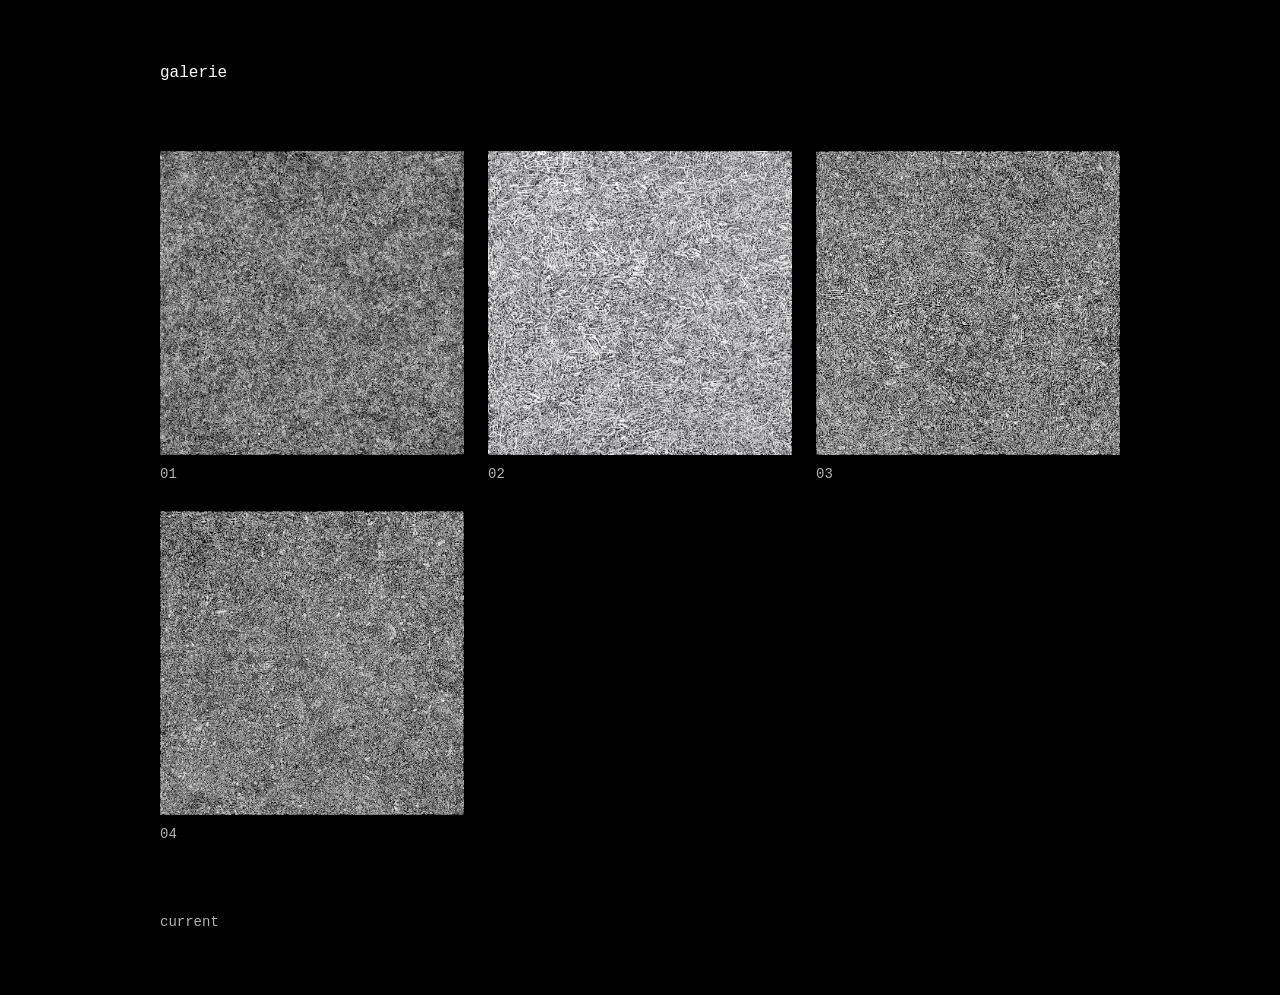
==== galerie/index.html @ 527bbc3a "Galerie: erste vier visuelle Arbeiten Co-Authored-By: Claude Haiku 5.5 <noreply@anthropic.com> Claud" ====
<!DOCTYPE html>
<html lang="de">

<head>

<meta charset="UTF-8">
<meta name="viewport" content="width=device-width, initial-scale=1">

<title>galerie · 2114112</title>

<style>

body{
background:black;
color:white;
font-family:"Courier New", Courier, monospace;
margin:40px auto;
max-width:960px;
padding:20px;
line-height:1.7;
font-size:16px;
}

header{
margin-bottom:64px;
}

a{
color:white;
text-decoration:none;
}

a:hover{
opacity:0.6;
}

a:focus-visible{outline:1px dotted white;outline-offset:4px;}

.raster{
display:grid;
grid-template-columns:repeat(auto-fill,minmax(260px,1fr));
gap:24px;
}

.raster a{
display:block;
}

.raster img{
width:100%;
height:auto;
display:block;
}

.raster span{
display:block;
font-size:14px;
opacity:0.7;
margin-top:8px;
}

footer{
margin-top:64px;
font-size:14px;
opacity:0.7;
}

@media (max-width:600px){

body{
margin:18px;
padding:6px;
font-size:18px;
}

}

</style>

</head>

<body>

<header>
galerie
</header>

<main class="raster">
<a href="bilder/01.jpg"><img src="bilder/01.jpg" alt="visuelle arbeit 01" loading="lazy"><span>01</span></a>
<a href="bilder/02.jpg"><img src="bilder/02.jpg" alt="visuelle arbeit 02" loading="lazy"><span>02</span></a>
<a href="bilder/03.jpg"><img src="bilder/03.jpg" alt="visuelle arbeit 03" loading="lazy"><span>03</span></a>
<a href="bilder/04.jpg"><img src="bilder/04.jpg" alt="visuelle arbeit 04" loading="lazy"><span>04</span></a>
</main>

<footer>
<a href="/">current</a>
</footer>

</body>
</html>
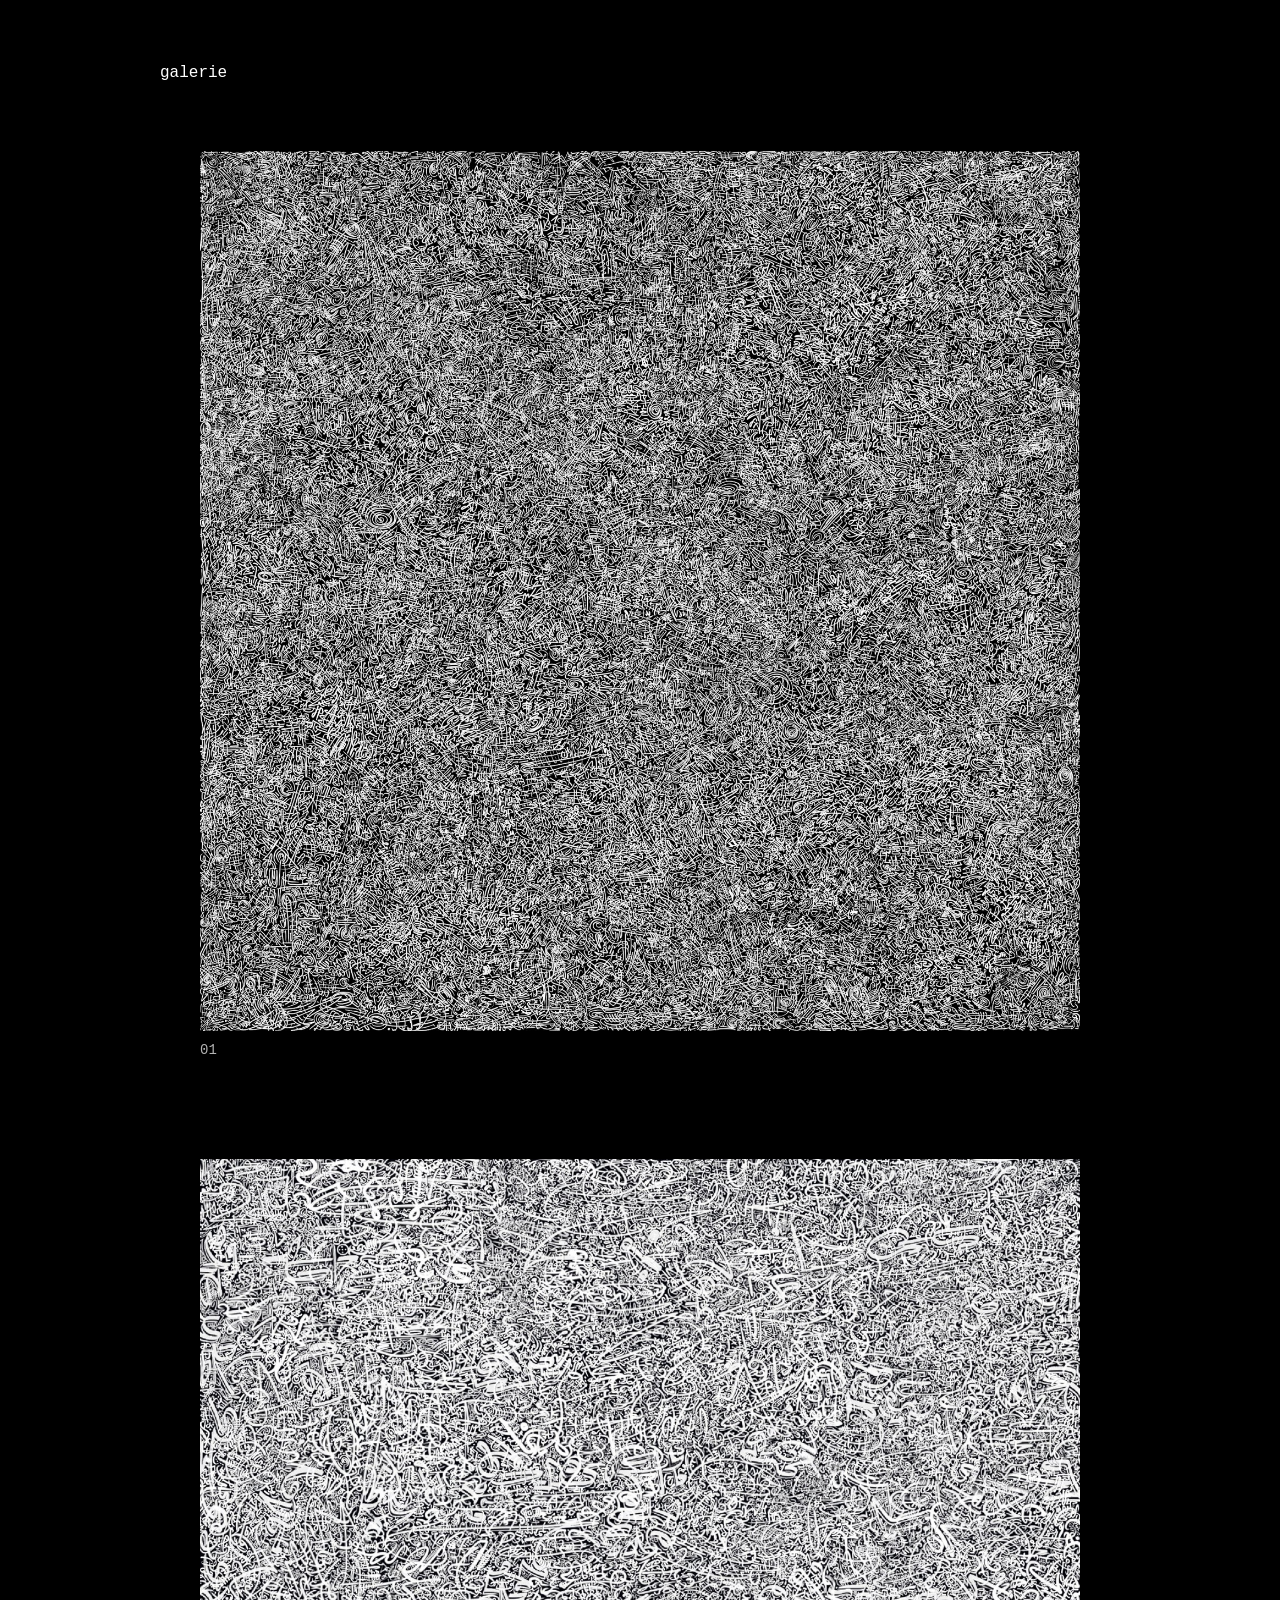
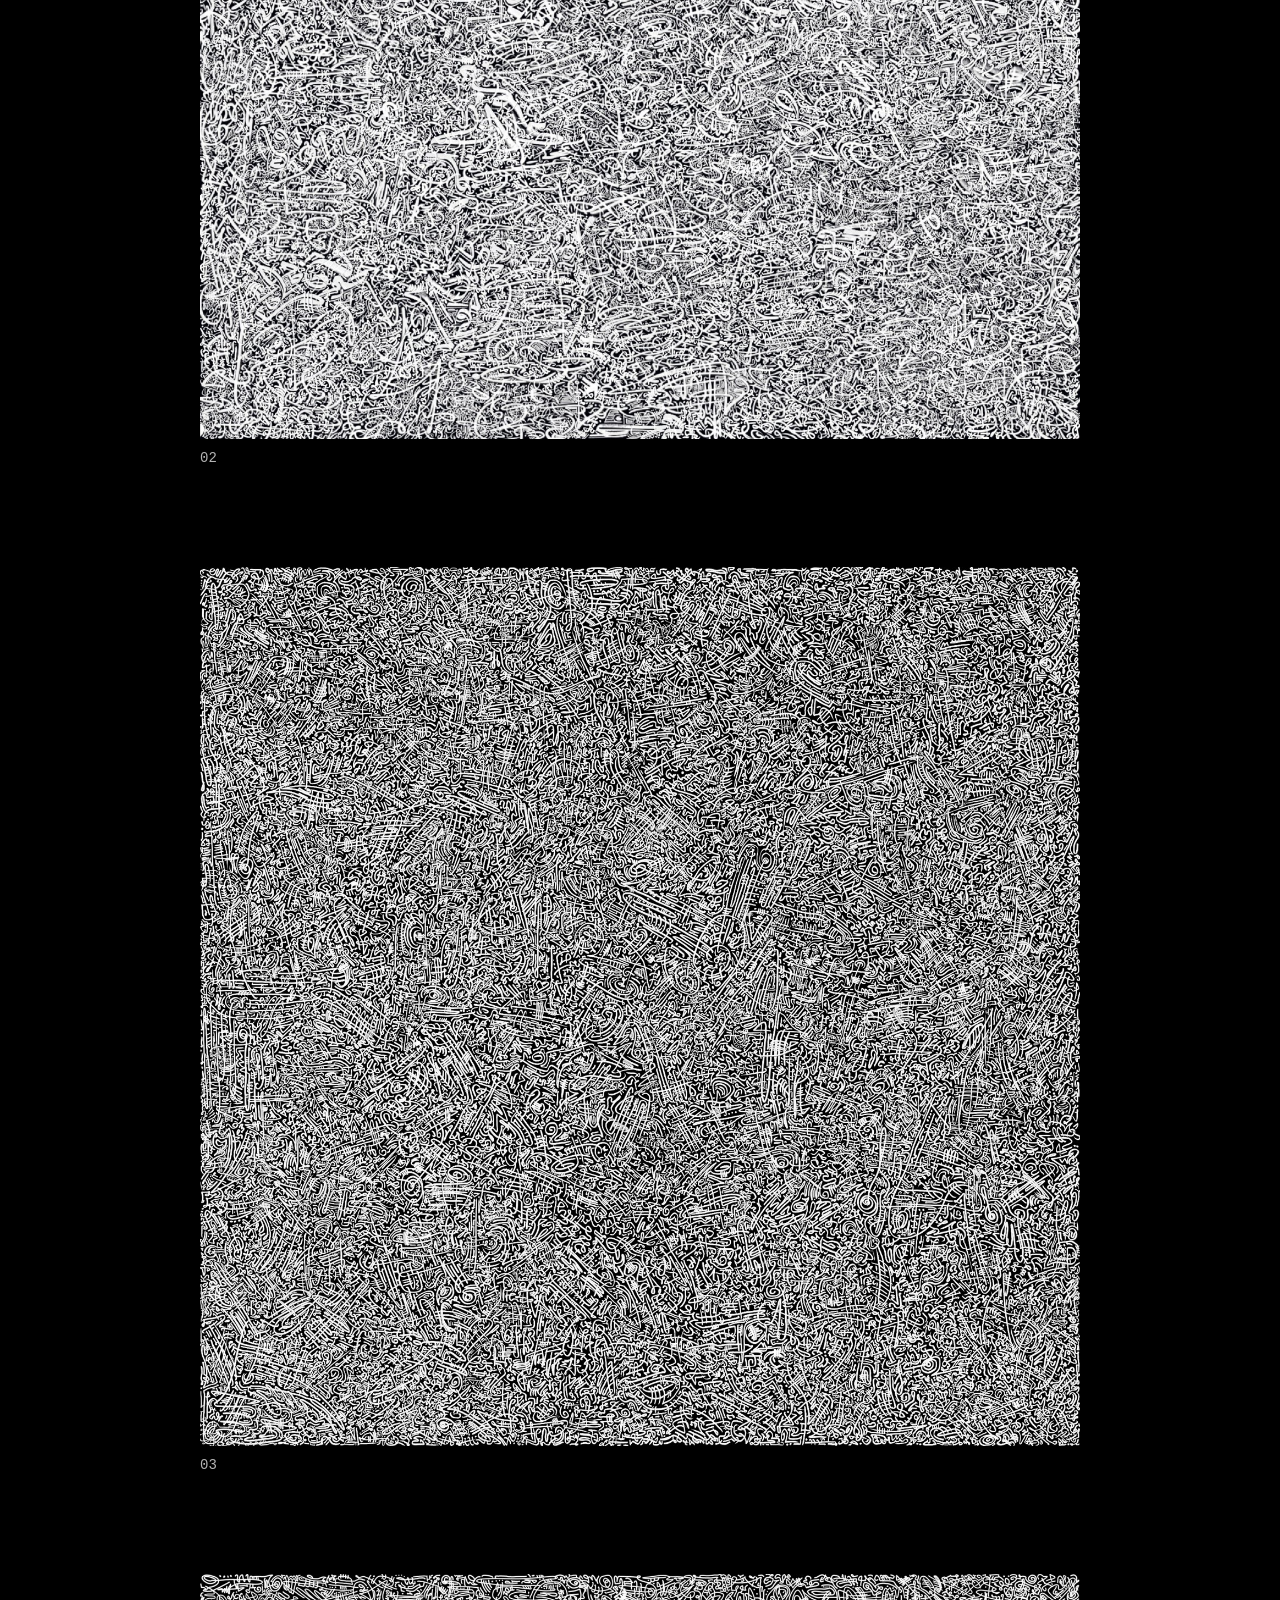
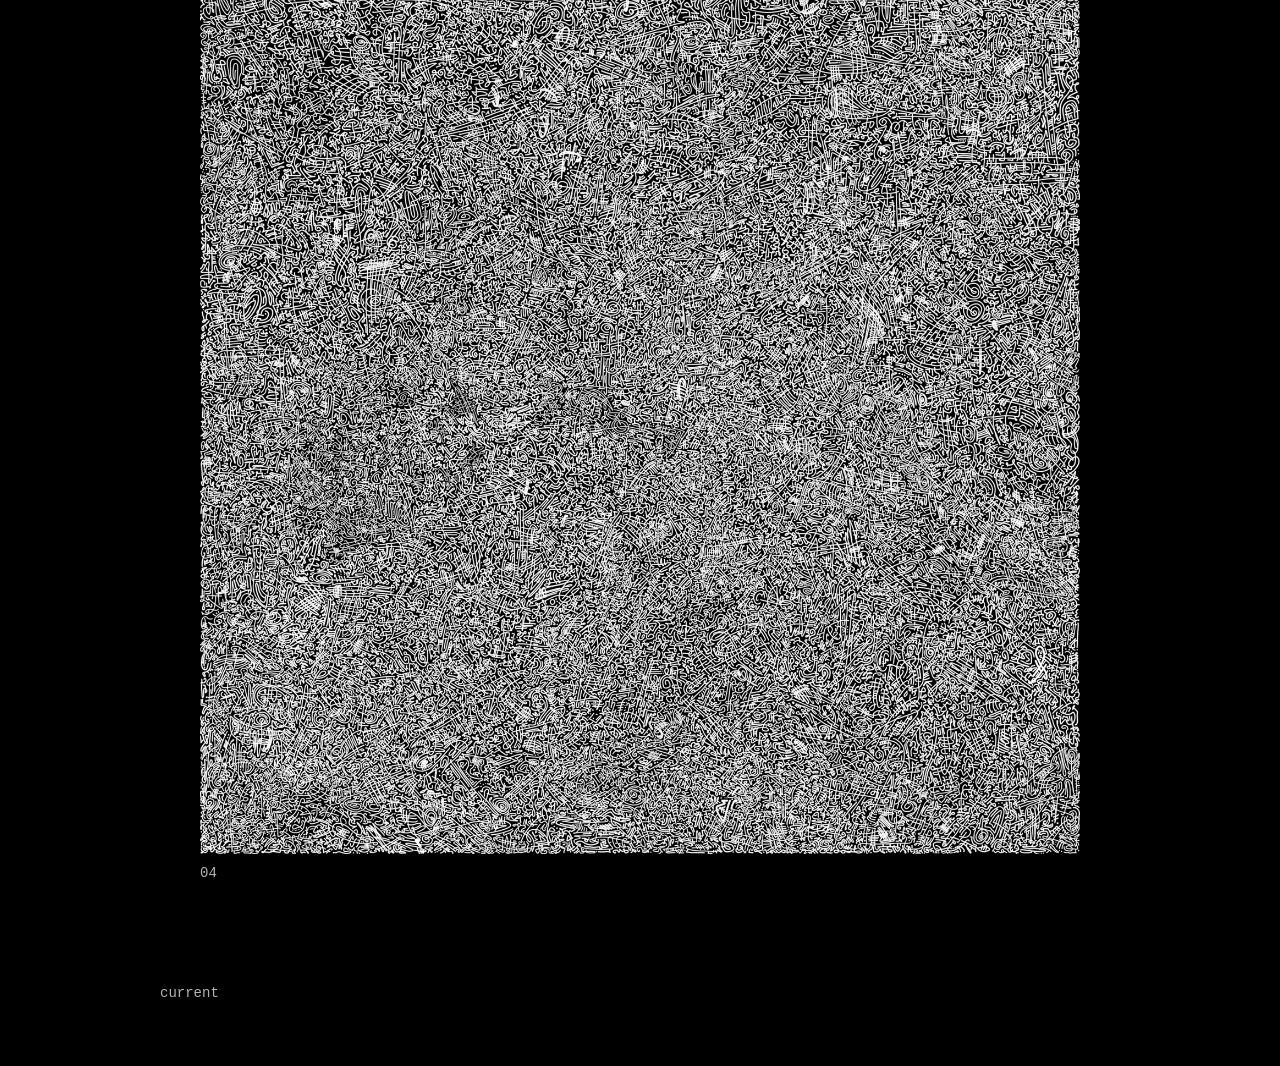
==== commit 1650656a: "Galerie: Lupe zum Erkunden der Linien Co-Authored-By: Claude Opus 5.5 <noreply@anthropic.com> Claude" ====
--- a/galerie/index.html
+++ b/galerie/index.html
@@ -36,27 +36,37 @@
 
 a:focus-visible{outline:1px dotted white;outline-offset:4px;}
 
-.raster{
-display:grid;
-grid-template-columns:repeat(auto-fill,minmax(260px,1fr));
-gap:24px;
+.werk{
+position:relative;
+margin-bottom:96px;
+cursor:none;
+touch-action:pan-y;
 }
 
-.raster a{
-display:block;
-}
-
-.raster img{
+.werk img{
 width:100%;
 height:auto;
 display:block;
 }
 
-.raster span{
+.werk span{
 display:block;
 font-size:14px;
 opacity:0.7;
 margin-top:8px;
+}
+
+.lupe{
+position:absolute;
+width:240px;
+height:240px;
+border-radius:50%;
+border:1px solid white;
+pointer-events:none;
+background-repeat:no-repeat;
+background-color:black;
+transform:translate(-50%,-50%);
+display:none;
 }
 
 footer{
@@ -73,6 +83,11 @@
 font-size:18px;
 }
 
+.lupe{
+width:160px;
+height:160px;
+}
+
 }
 
 </style>
@@ -85,16 +100,65 @@
 galerie
 </header>
 
-<main class="raster">
-<a href="bilder/01.jpg"><img src="bilder/01.jpg" alt="visuelle arbeit 01" loading="lazy"><span>01</span></a>
-<a href="bilder/02.jpg"><img src="bilder/02.jpg" alt="visuelle arbeit 02" loading="lazy"><span>02</span></a>
-<a href="bilder/03.jpg"><img src="bilder/03.jpg" alt="visuelle arbeit 03" loading="lazy"><span>03</span></a>
-<a href="bilder/04.jpg"><img src="bilder/04.jpg" alt="visuelle arbeit 04" loading="lazy"><span>04</span></a>
+<main>
+<figure class="werk"><img src="bilder/01.jpg" alt="visuelle arbeit 01"><span>01</span></figure>
+<figure class="werk"><img src="bilder/02.jpg" alt="visuelle arbeit 02" loading="lazy"><span>02</span></figure>
+<figure class="werk"><img src="bilder/03.jpg" alt="visuelle arbeit 03" loading="lazy"><span>03</span></figure>
+<figure class="werk"><img src="bilder/04.jpg" alt="visuelle arbeit 04" loading="lazy"><span>04</span></figure>
 </main>
 
 <footer>
 <a href="/">current</a>
 </footer>
 
+<script>
+(function () {
+  var ZOOM = 3;
+
+  document.querySelectorAll(".werk").forEach(function (werk) {
+    var img = werk.querySelector("img");
+    var lupe = document.createElement("div");
+    lupe.className = "lupe";
+    werk.appendChild(lupe);
+
+    function zeige(clientX, clientY) {
+      var r = img.getBoundingClientRect();
+      var x = clientX - r.left;
+      var y = clientY - r.top;
+      if (x < 0 || y < 0 || x > r.width || y > r.height) {
+        lupe.style.display = "none";
+        return;
+      }
+      var w = lupe.offsetWidth || 240;
+      lupe.style.display = "block";
+      lupe.style.left = x + "px";
+      lupe.style.top = y + "px";
+      lupe.style.backgroundImage = "url('" + img.currentSrc + "')";
+      lupe.style.backgroundSize = (r.width * ZOOM) + "px " + (r.height * ZOOM) + "px";
+      lupe.style.backgroundPosition =
+        (w / 2 - x * ZOOM) + "px " + (w / 2 - y * ZOOM) + "px";
+    }
+
+    werk.addEventListener("mousemove", function (e) { zeige(e.clientX, e.clientY); });
+    werk.addEventListener("mouseleave", function () { lupe.style.display = "none"; });
+
+    // touch: lange gedrückt halten, dann mit dem finger fahren
+    var halten = null, aktiv = false;
+    werk.addEventListener("touchstart", function (e) {
+      var t = e.touches[0];
+      halten = setTimeout(function () { aktiv = true; zeige(t.clientX, t.clientY); }, 250);
+    }, { passive: true });
+    werk.addEventListener("touchmove", function (e) {
+      if (!aktiv) { clearTimeout(halten); return; }
+      e.preventDefault();
+      zeige(e.touches[0].clientX, e.touches[0].clientY);
+    }, { passive: false });
+    werk.addEventListener("touchend", function () {
+      clearTimeout(halten); aktiv = false; lupe.style.display = "none";
+    });
+  });
+})();
+</script>
+
 </body>
 </html>
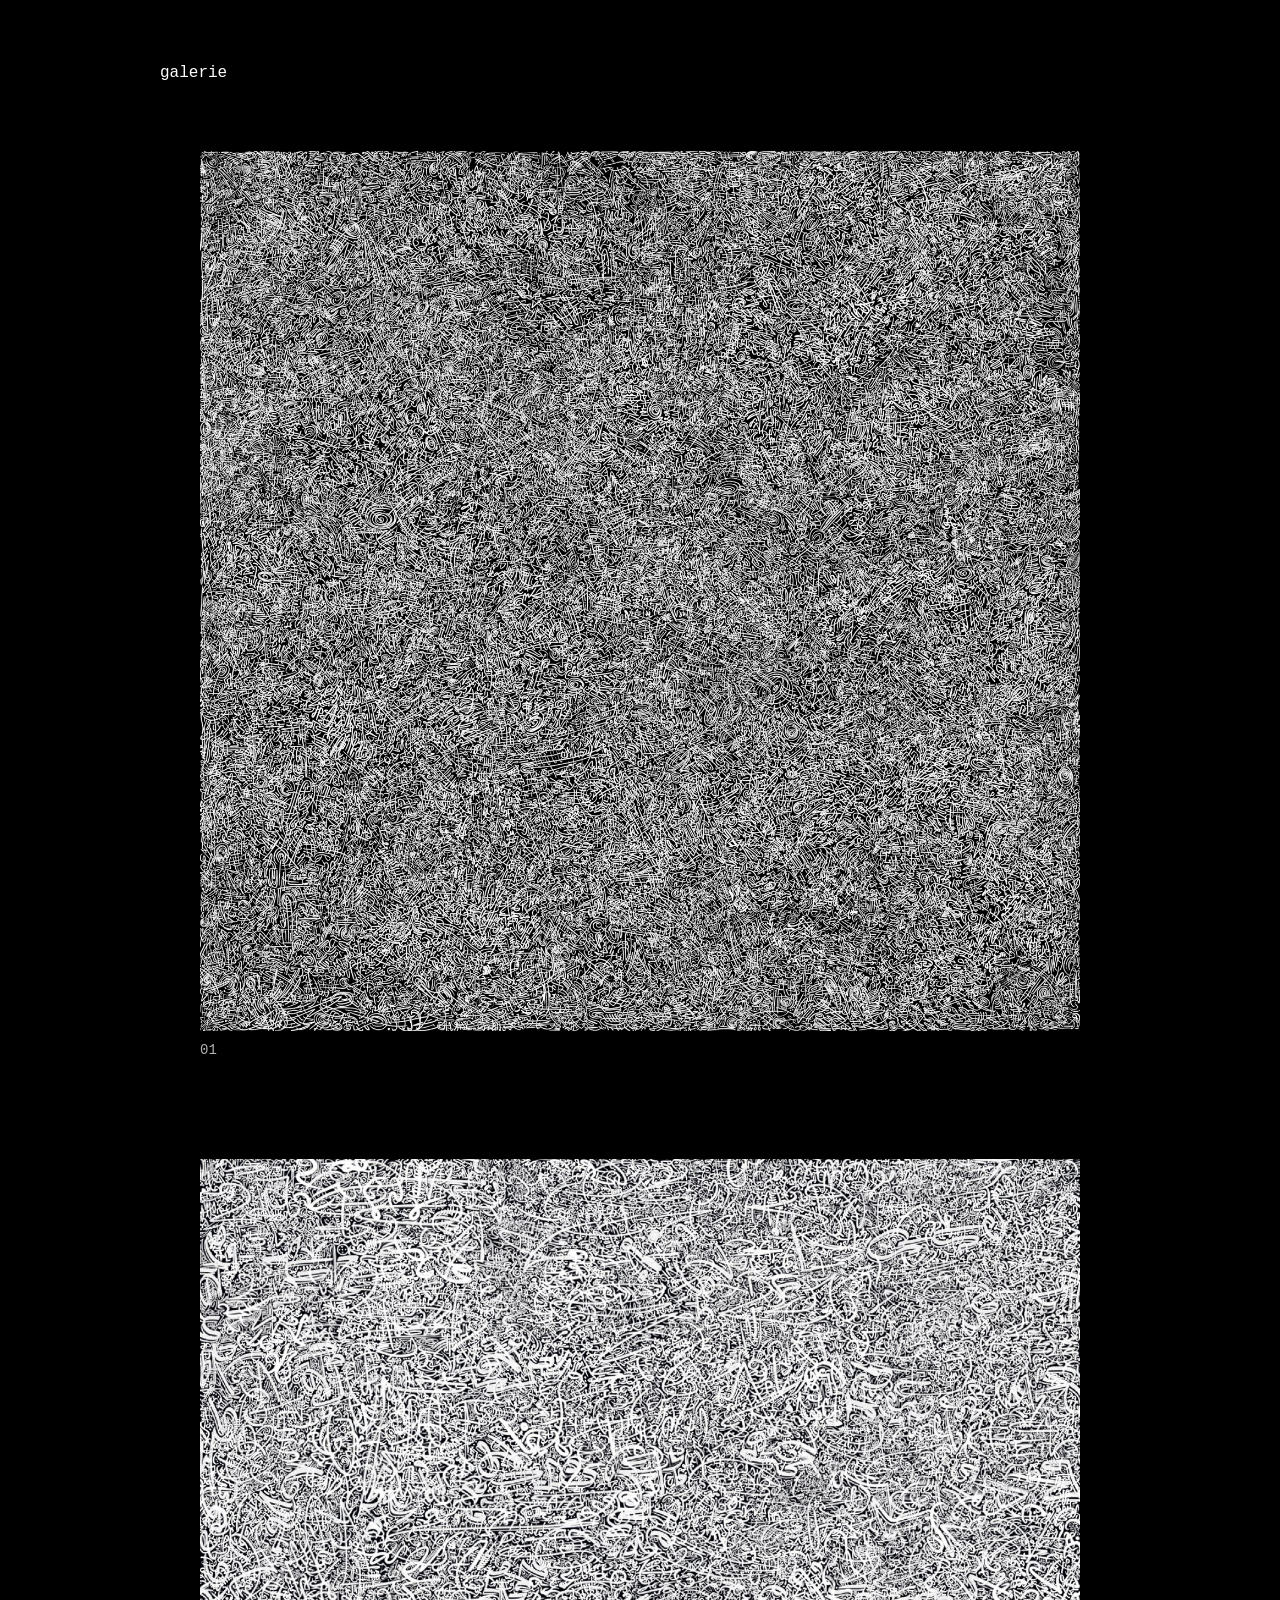
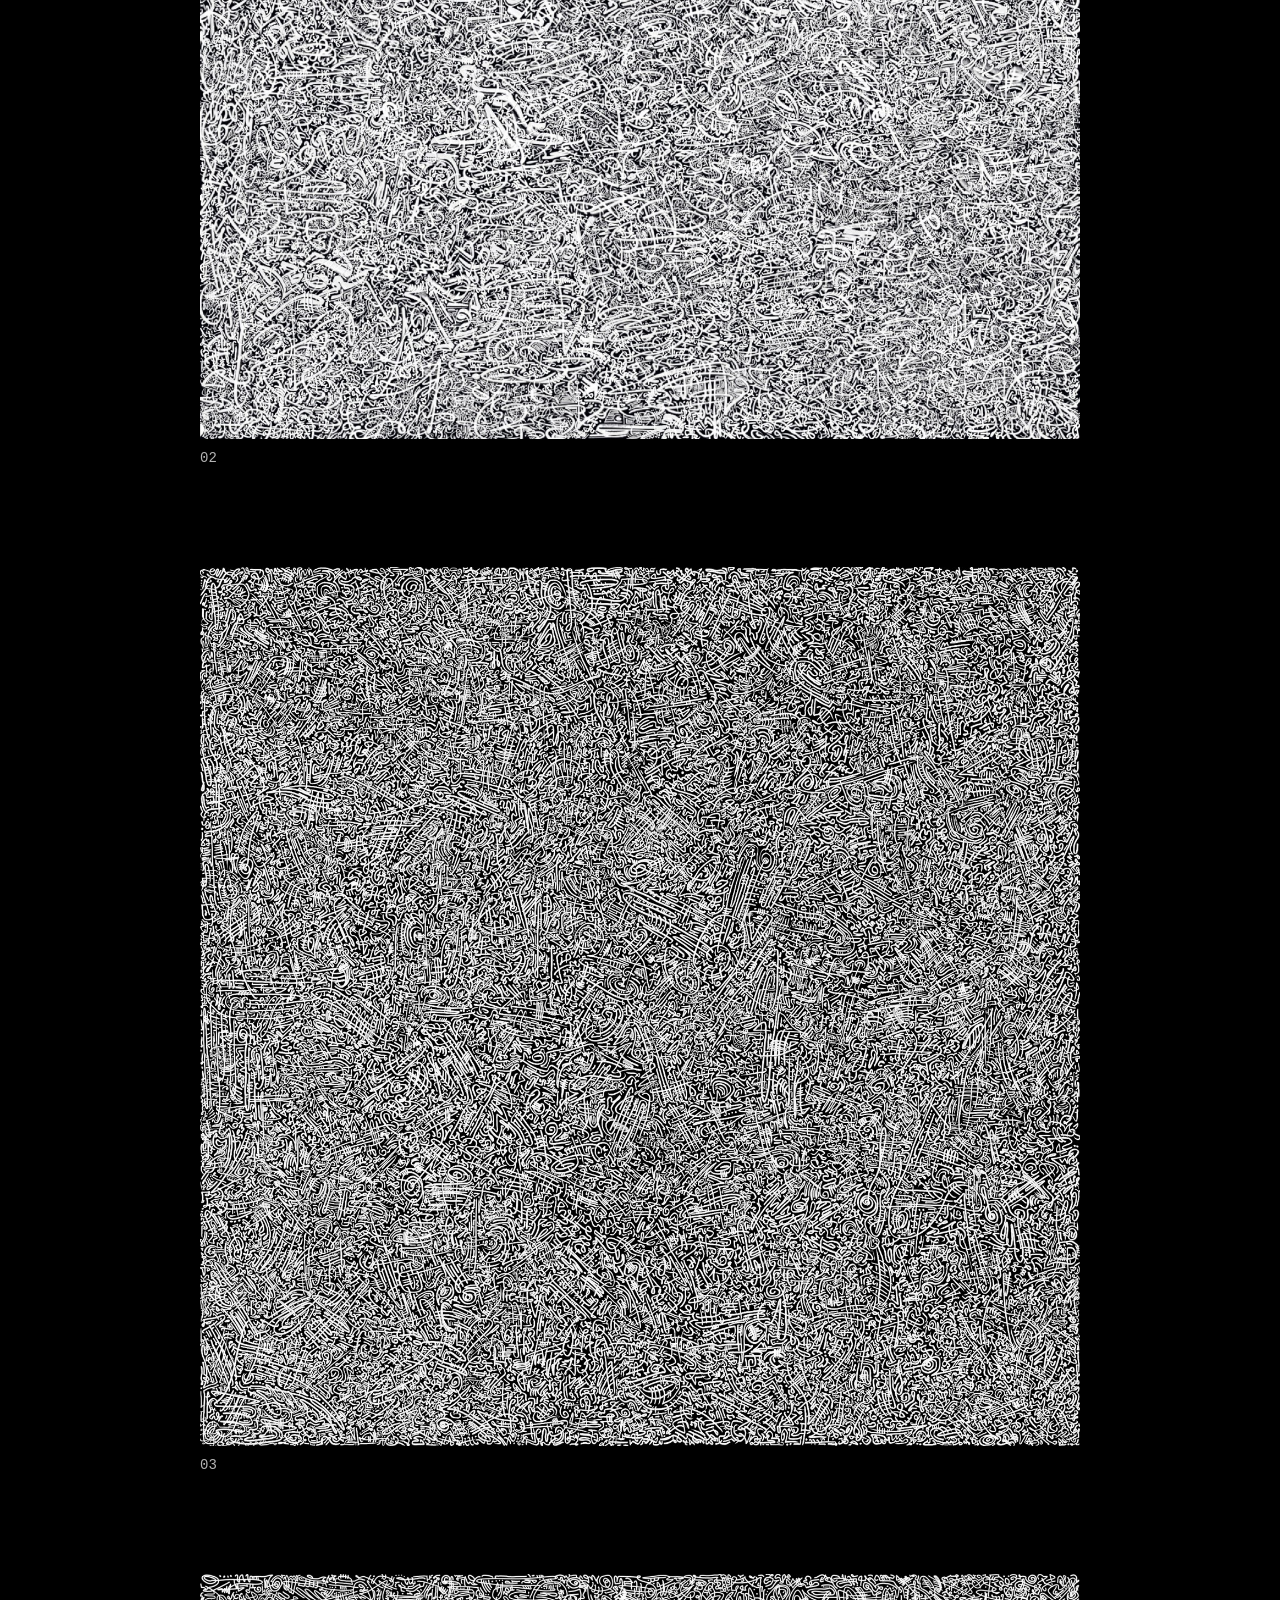
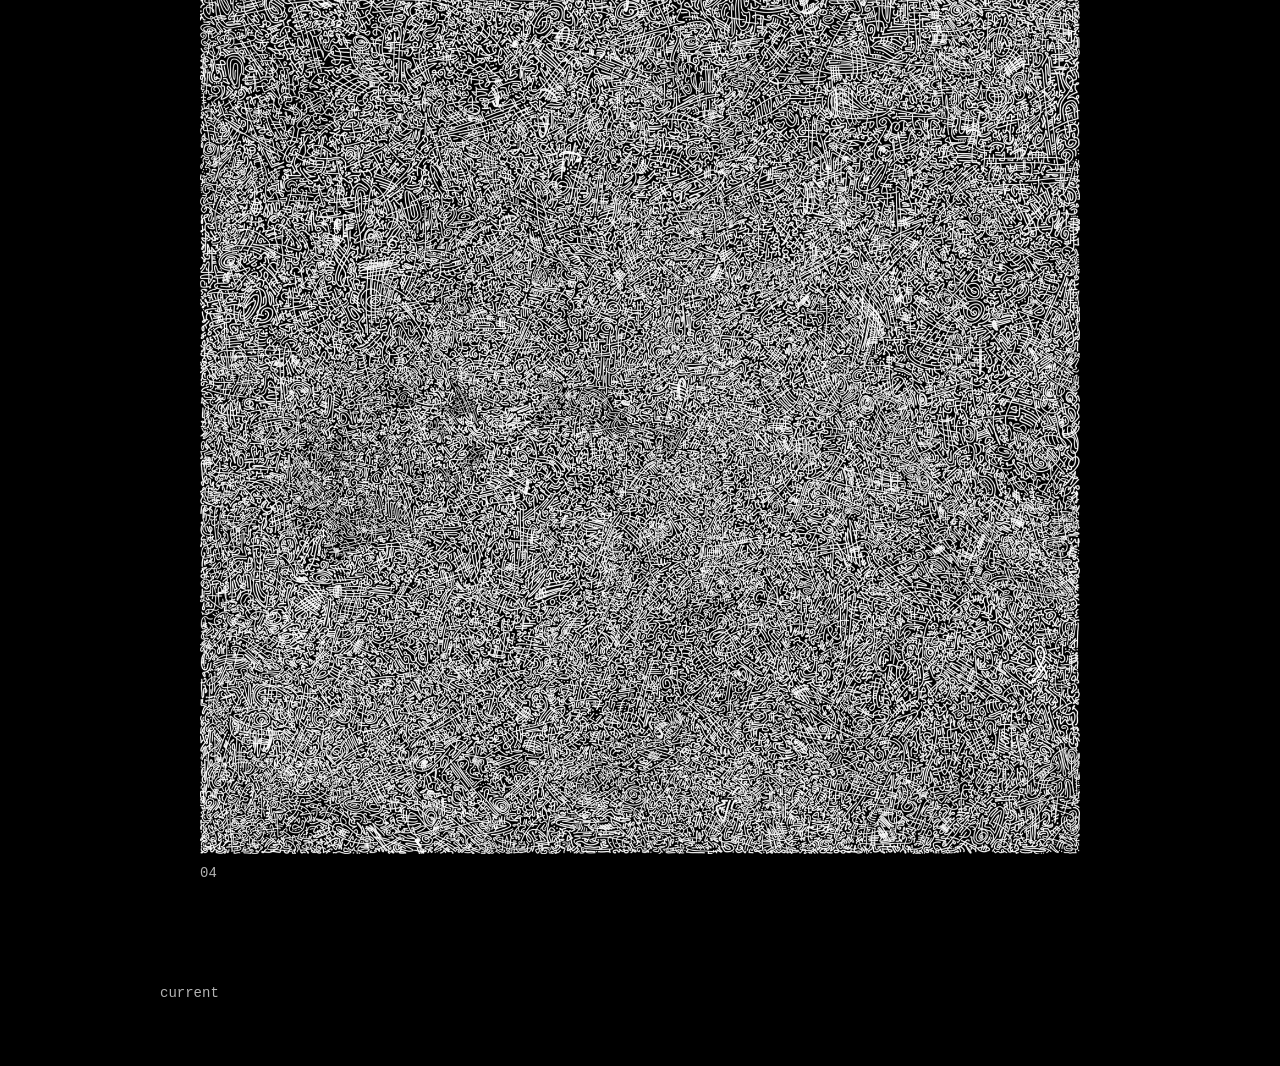
==== commit 20dc2d01: "Galerie: Lupe schärfer, weicher, zoombar Co-Authored-By: Claude Opus 5.5 <noreply@anthropic.com> Cla" ====
--- a/galerie/index.html
+++ b/galerie/index.html
@@ -58,15 +58,32 @@
 
 .lupe{
 position:absolute;
-width:240px;
-height:240px;
+width:280px;
+height:280px;
 border-radius:50%;
-border:1px solid white;
 pointer-events:none;
 background-repeat:no-repeat;
 background-color:black;
-transform:translate(-50%,-50%);
-display:none;
+box-shadow:0 0 0 1px rgba(255,255,255,0.9),0 0 0 6px black,0 0 40px 10px rgba(0,0,0,0.8);
+transform:translate(-50%,-50%) scale(0.6);
+opacity:0;
+transition:opacity 0.25s ease, transform 0.25s ease;
+will-change:left,top,background-position;
+}
+
+.lupe.an{
+opacity:1;
+transform:translate(-50%,-50%) scale(1);
+}
+
+.lupe i{
+position:absolute;
+left:50%;
+bottom:-28px;
+transform:translateX(-50%);
+font-style:normal;
+font-size:12px;
+opacity:0.7;
 }
 
 footer{
@@ -84,8 +101,8 @@
 }
 
 .lupe{
-width:160px;
-height:160px;
+width:180px;
+height:180px;
 }
 
 }
@@ -101,10 +118,10 @@
 </header>
 
 <main>
-<figure class="werk"><img src="bilder/01.jpg" alt="visuelle arbeit 01"><span>01</span></figure>
-<figure class="werk"><img src="bilder/02.jpg" alt="visuelle arbeit 02" loading="lazy"><span>02</span></figure>
-<figure class="werk"><img src="bilder/03.jpg" alt="visuelle arbeit 03" loading="lazy"><span>03</span></figure>
-<figure class="werk"><img src="bilder/04.jpg" alt="visuelle arbeit 04" loading="lazy"><span>04</span></figure>
+<figure class="werk"><img data-gross="bilder/gross/01.jpg" src="bilder/01.jpg" alt="visuelle arbeit 01"><span>01</span></figure>
+<figure class="werk"><img data-gross="bilder/gross/02.jpg" src="bilder/02.jpg" alt="visuelle arbeit 02" loading="lazy"><span>02</span></figure>
+<figure class="werk"><img data-gross="bilder/gross/03.jpg" src="bilder/03.jpg" alt="visuelle arbeit 03" loading="lazy"><span>03</span></figure>
+<figure class="werk"><img data-gross="bilder/gross/04.jpg" src="bilder/04.jpg" alt="visuelle arbeit 04" loading="lazy"><span>04</span></figure>
 </main>
 
 <footer>
@@ -113,48 +130,89 @@
 
 <script>
 (function () {
-  var ZOOM = 3;
+  var MIN = 2, MAX = 8;
 
   document.querySelectorAll(".werk").forEach(function (werk) {
     var img = werk.querySelector("img");
     var lupe = document.createElement("div");
     lupe.className = "lupe";
+    var anzeige = document.createElement("i");
+    lupe.appendChild(anzeige);
     werk.appendChild(lupe);
 
-    function zeige(clientX, clientY) {
+    var zoom = 4;
+    var ziel = { x: 0, y: 0 }, pos = { x: 0, y: 0 };
+    var laeuft = false, sichtbar = false, geladen = false;
+
+    function hochaufloesend() {
+      if (geladen) return;
+      geladen = true;
+      lupe.style.backgroundImage = "url('" + img.currentSrc + "')";
+      var gross = new Image();
+      gross.onload = function () { lupe.style.backgroundImage = "url('" + gross.src + "')"; };
+      gross.src = img.dataset.gross;
+    }
+
+    function zeichnen() {
+      pos.x += (ziel.x - pos.x) * 0.25;
+      pos.y += (ziel.y - pos.y) * 0.25;
       var r = img.getBoundingClientRect();
-      var x = clientX - r.left;
-      var y = clientY - r.top;
-      if (x < 0 || y < 0 || x > r.width || y > r.height) {
-        lupe.style.display = "none";
-        return;
+      var w = lupe.offsetWidth;
+      lupe.style.left = pos.x + "px";
+      lupe.style.top = pos.y + "px";
+      lupe.style.backgroundSize = (r.width * zoom) + "px " + (r.height * zoom) + "px";
+      lupe.style.backgroundPosition =
+        (w / 2 - pos.x * zoom) + "px " + (w / 2 - pos.y * zoom) + "px";
+      anzeige.textContent = "×" + zoom;
+      if (sichtbar || Math.abs(ziel.x - pos.x) > 0.3 || Math.abs(ziel.y - pos.y) > 0.3) {
+        requestAnimationFrame(zeichnen);
+      } else {
+        laeuft = false;
       }
-      var w = lupe.offsetWidth || 240;
-      lupe.style.display = "block";
-      lupe.style.left = x + "px";
-      lupe.style.top = y + "px";
-      lupe.style.backgroundImage = "url('" + img.currentSrc + "')";
-      lupe.style.backgroundSize = (r.width * ZOOM) + "px " + (r.height * ZOOM) + "px";
-      lupe.style.backgroundPosition =
-        (w / 2 - x * ZOOM) + "px " + (w / 2 - y * ZOOM) + "px";
-    }
-
-    werk.addEventListener("mousemove", function (e) { zeige(e.clientX, e.clientY); });
-    werk.addEventListener("mouseleave", function () { lupe.style.display = "none"; });
-
-    // touch: lange gedrückt halten, dann mit dem finger fahren
+    }
+
+    function bewegen(cx, cy) {
+      var r = img.getBoundingClientRect();
+      var x = cx - r.left, y = cy - r.top;
+      if (x < 0 || y < 0 || x > r.width || y > r.height) { aus(); return; }
+      hochaufloesend();
+      if (!sichtbar) { pos.x = x; pos.y = y; }
+      ziel.x = x; ziel.y = y;
+      sichtbar = true;
+      lupe.classList.add("an");
+      if (!laeuft) { laeuft = true; requestAnimationFrame(zeichnen); }
+    }
+
+    function aus() {
+      sichtbar = false;
+      lupe.classList.remove("an");
+    }
+
+    werk.addEventListener("mousemove", function (e) { bewegen(e.clientX, e.clientY); });
+    werk.addEventListener("mouseleave", aus);
+
+    // mausrad: vergrößerung ändern
+    werk.addEventListener("wheel", function (e) {
+      if (!sichtbar) return;
+      e.preventDefault();
+      zoom = Math.max(MIN, Math.min(MAX, zoom + (e.deltaY < 0 ? 1 : -1)));
+      if (!laeuft) { laeuft = true; requestAnimationFrame(zeichnen); }
+    }, { passive: false });
+
+    // touch: kurz halten, dann fahren
     var halten = null, aktiv = false;
     werk.addEventListener("touchstart", function (e) {
       var t = e.touches[0];
-      halten = setTimeout(function () { aktiv = true; zeige(t.clientX, t.clientY); }, 250);
+      halten = setTimeout(function () { aktiv = true; bewegen(t.clientX, t.clientY - 90); }, 250);
     }, { passive: true });
     werk.addEventListener("touchmove", function (e) {
       if (!aktiv) { clearTimeout(halten); return; }
       e.preventDefault();
-      zeige(e.touches[0].clientX, e.touches[0].clientY);
+      // lupe etwas über dem finger, damit er sie nicht verdeckt
+      bewegen(e.touches[0].clientX, e.touches[0].clientY - 90);
     }, { passive: false });
     werk.addEventListener("touchend", function () {
-      clearTimeout(halten); aktiv = false; lupe.style.display = "none";
+      clearTimeout(halten); aktiv = false; aus();
     });
   });
 })();
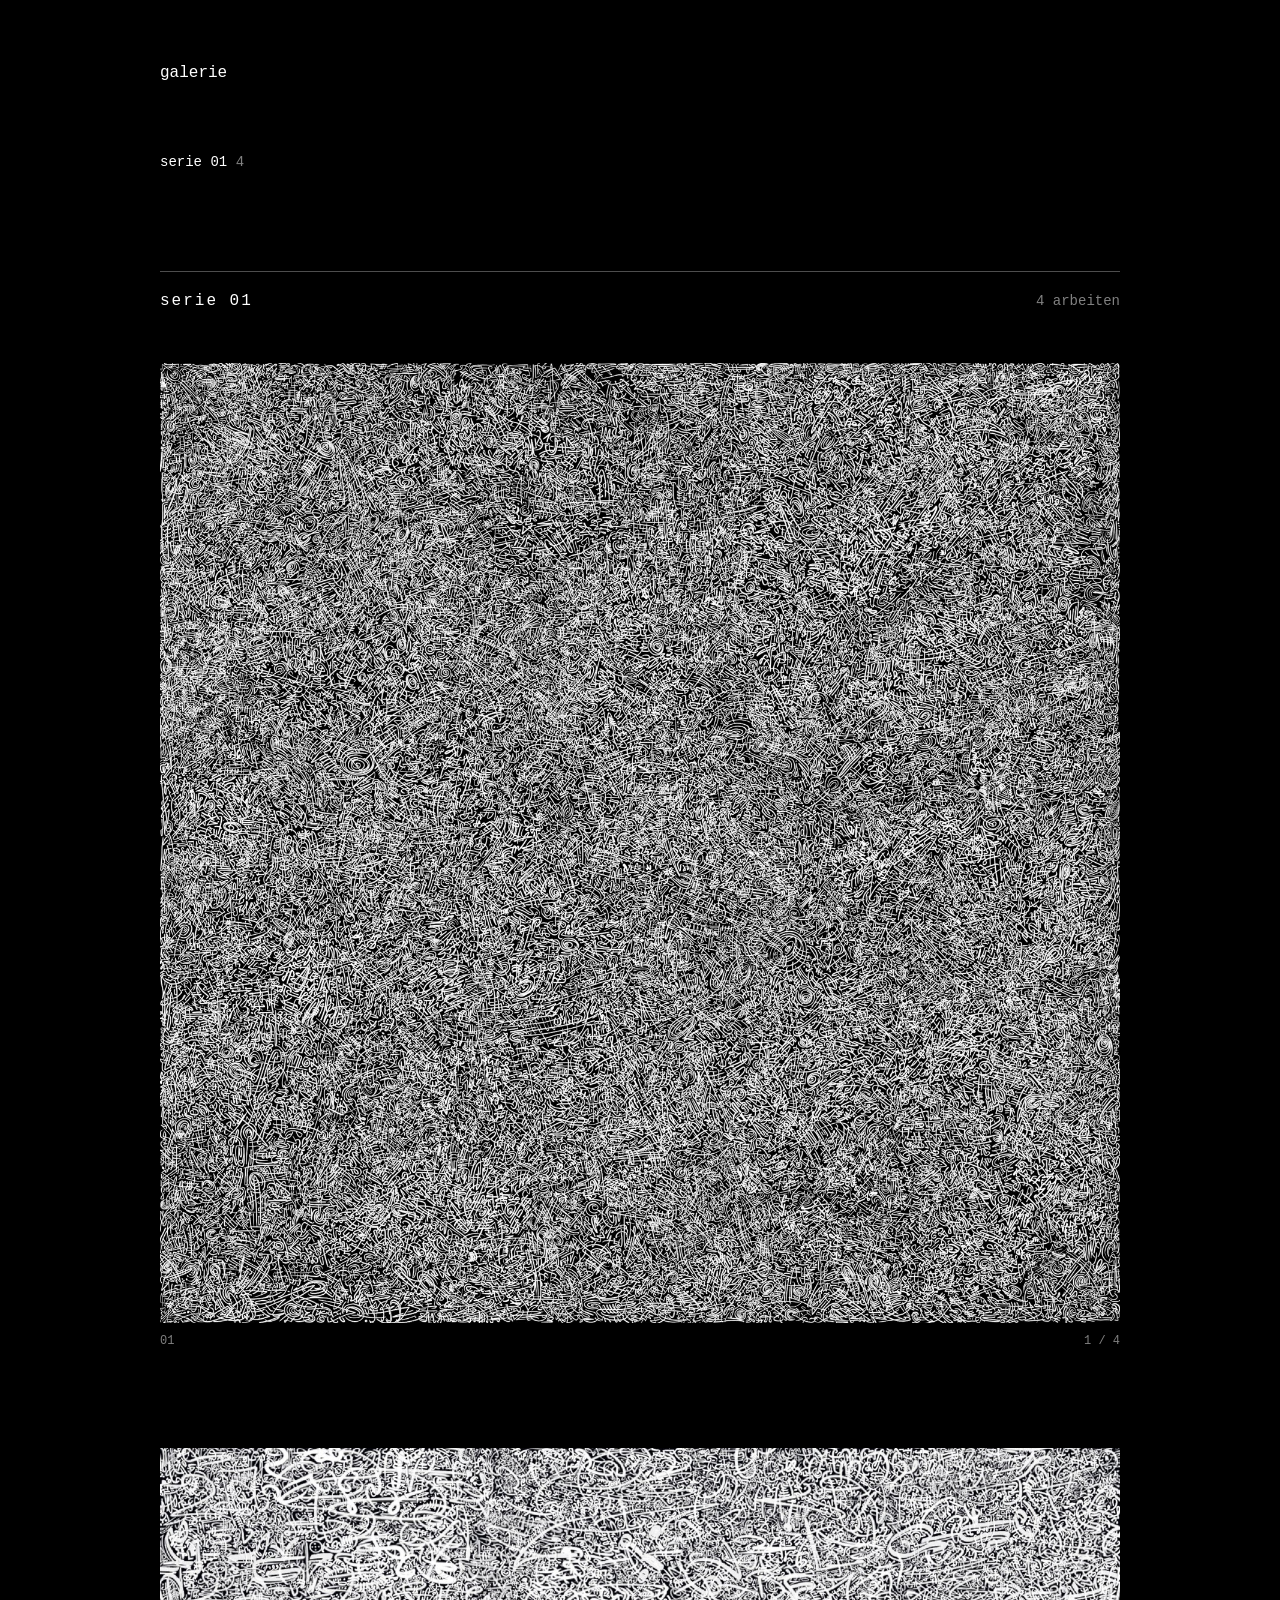
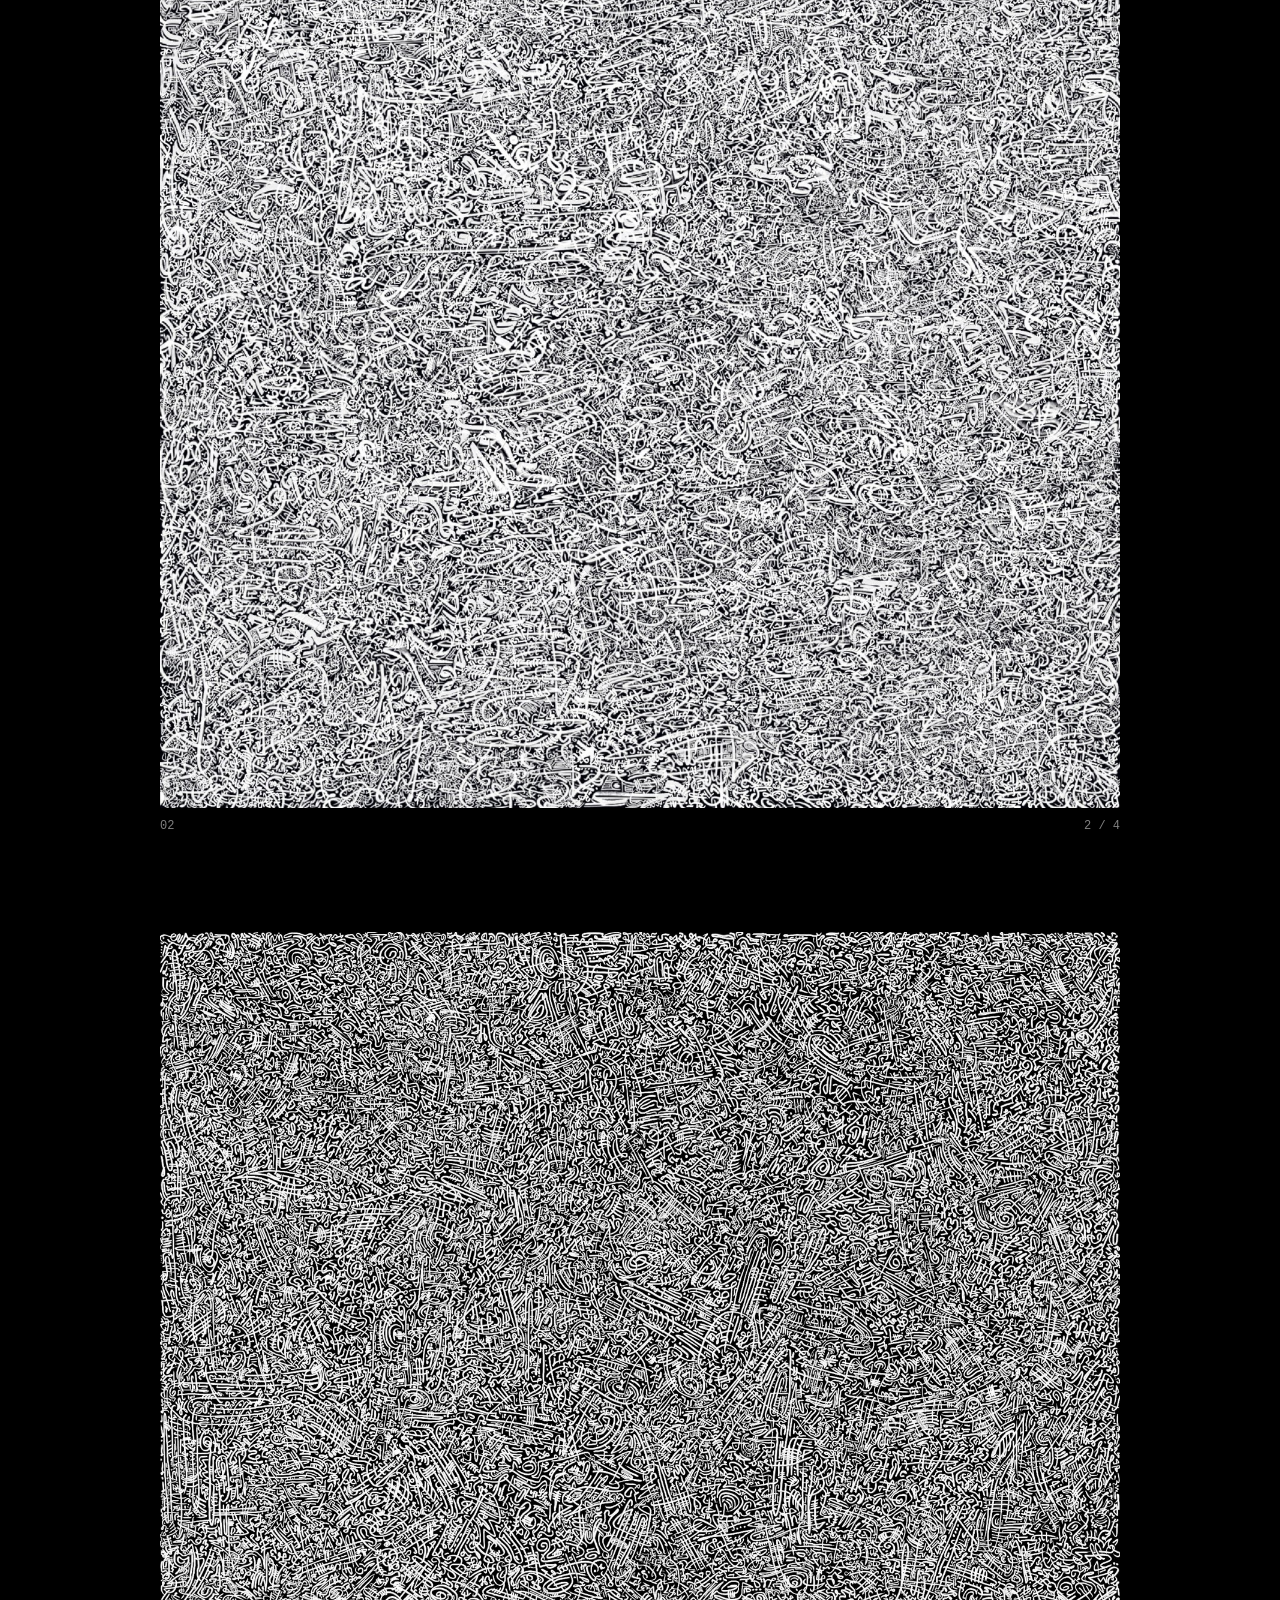
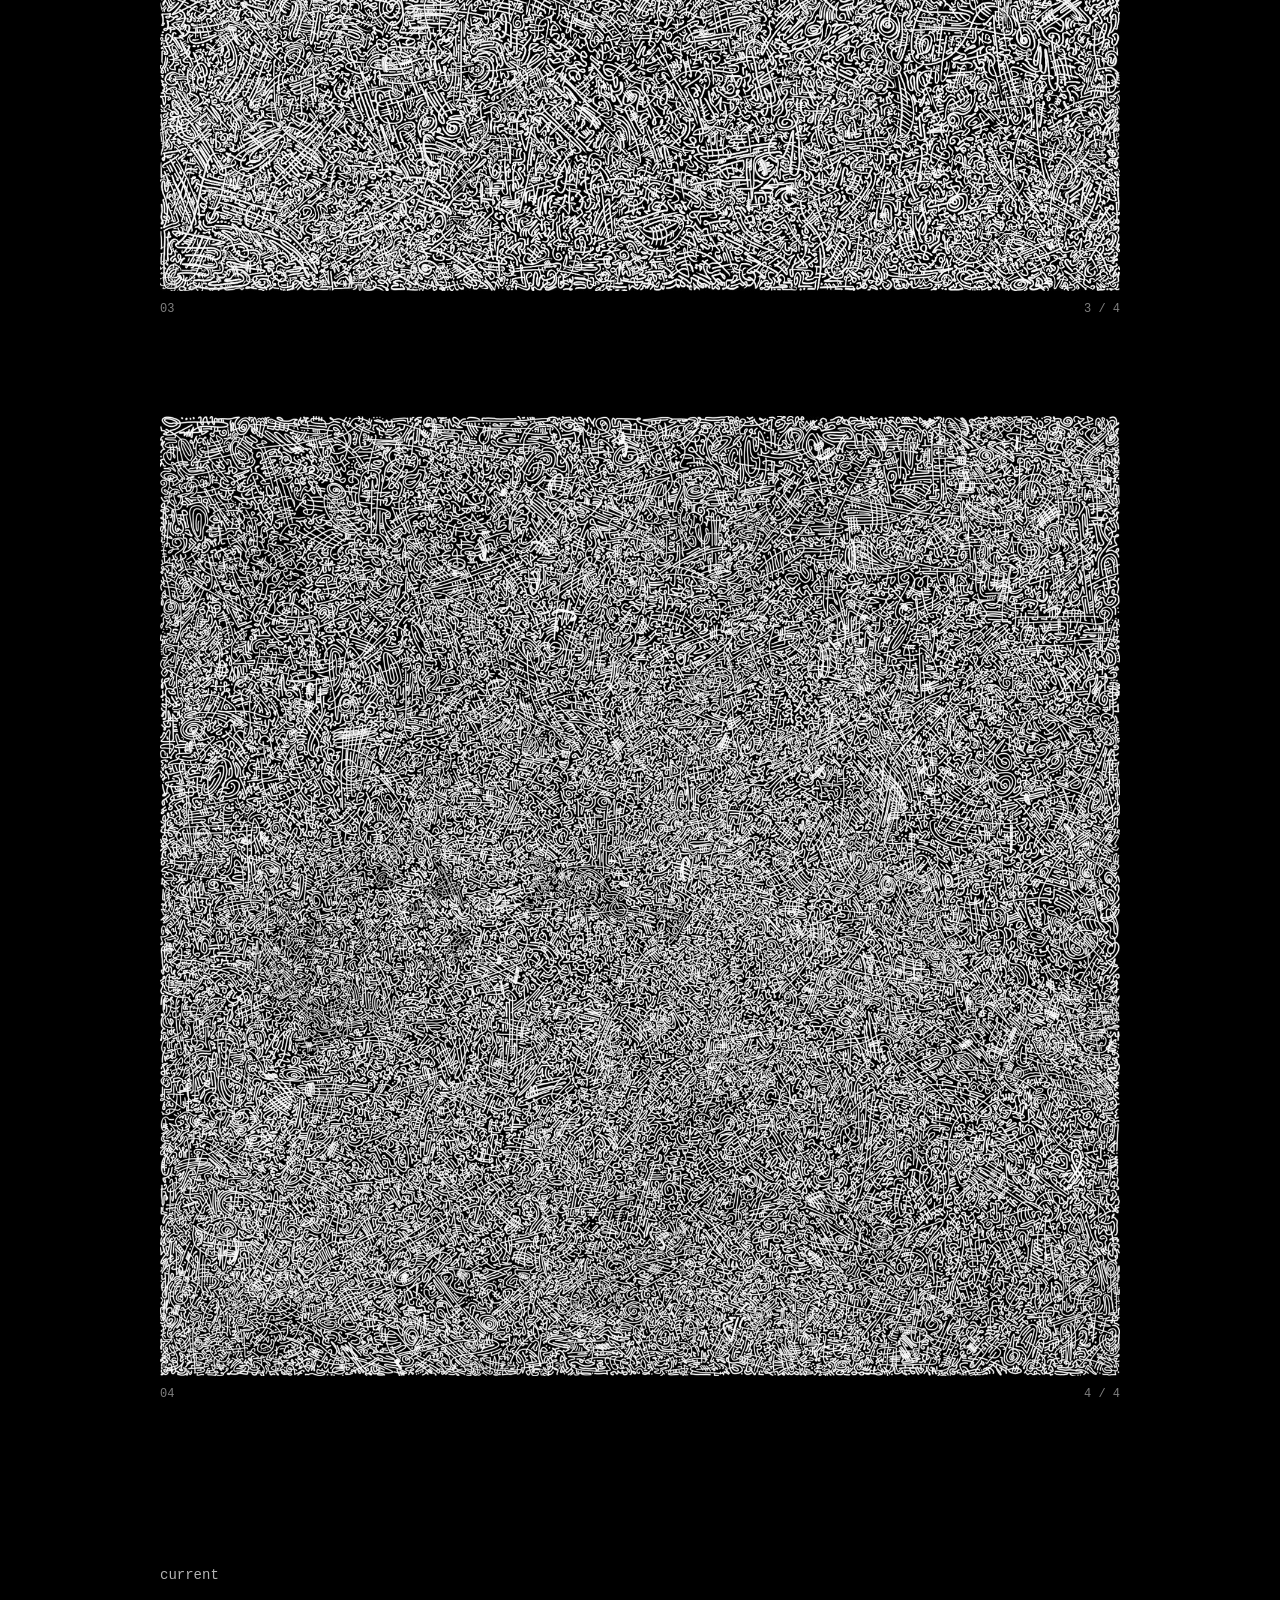
==== commit 6c978e6e: "Galerie: Serien-Struktur und neues Lupen-Design Co-Authored-By: Claude Opus 5.5 <noreply@anthropic.c" ====
--- a/galerie/index.html
+++ b/galerie/index.html
@@ -36,9 +36,58 @@
 
 a:focus-visible{outline:1px dotted white;outline-offset:4px;}
 
+/* serien-index */
+
+.index{
+display:flex;
+flex-wrap:wrap;
+gap:8px 32px;
+font-size:14px;
+margin-bottom:96px;
+}
+
+.index a span{
+opacity:0.5;
+}
+
+/* serie */
+
+.serie{
+margin-bottom:160px;
+}
+
+.serie-kopf{
+display:flex;
+justify-content:space-between;
+align-items:baseline;
+border-top:1px solid rgba(255,255,255,0.3);
+padding-top:16px;
+margin-bottom:48px;
+font-size:14px;
+}
+
+.serie-kopf h2{
+font-size:16px;
+font-weight:normal;
+margin:0;
+letter-spacing:2px;
+}
+
+.serie-kopf .meta{
+opacity:0.5;
+}
+
+.serie-notiz{
+max-width:560px;
+margin:-24px 0 48px;
+opacity:0.8;
+}
+
+/* werk */
+
 .werk{
 position:relative;
-margin-bottom:96px;
+margin:0 0 96px;
 cursor:none;
 touch-action:pan-y;
 }
@@ -47,27 +96,36 @@
 width:100%;
 height:auto;
 display:block;
-}
-
-.werk span{
-display:block;
-font-size:14px;
-opacity:0.7;
+transition:opacity 0.4s ease;
+}
+
+.werk.fokus img{
+opacity:0.25;
+}
+
+.werk figcaption{
+display:flex;
+justify-content:space-between;
+font-size:12px;
+opacity:0.5;
 margin-top:8px;
 }
+
+/* lupe */
 
 .lupe{
 position:absolute;
-width:280px;
-height:280px;
+width:300px;
+height:300px;
 border-radius:50%;
 pointer-events:none;
 background-repeat:no-repeat;
 background-color:black;
-box-shadow:0 0 0 1px rgba(255,255,255,0.9),0 0 0 6px black,0 0 40px 10px rgba(0,0,0,0.8);
-transform:translate(-50%,-50%) scale(0.6);
+outline:1px solid white;
+outline-offset:6px;
+transform:translate(-50%,-50%) scale(0.85);
 opacity:0;
-transition:opacity 0.25s ease, transform 0.25s ease;
+transition:opacity 0.3s ease, transform 0.3s ease;
 will-change:left,top,background-position;
 }
 
@@ -76,14 +134,28 @@
 transform:translate(-50%,-50%) scale(1);
 }
 
+/* fadenkreuz-punkt */
+.lupe::after{
+content:"";
+position:absolute;
+left:50%;
+top:50%;
+width:3px;
+height:3px;
+margin:-1.5px 0 0 -1.5px;
+background:white;
+mix-blend-mode:difference;
+}
+
 .lupe i{
 position:absolute;
 left:50%;
-bottom:-28px;
+top:calc(100% + 16px);
 transform:translateX(-50%);
 font-style:normal;
-font-size:12px;
-opacity:0.7;
+font-size:11px;
+letter-spacing:2px;
+white-space:nowrap;
 }
 
 footer{
@@ -101,10 +173,14 @@
 }
 
 .lupe{
-width:180px;
-height:180px;
-}
-
+width:200px;
+height:200px;
+}
+
+}
+
+@media (hover:none){
+.werk{cursor:auto;}
 }
 
 </style>
@@ -117,12 +193,9 @@
 galerie
 </header>
 
-<main>
-<figure class="werk"><img data-gross="bilder/gross/01.jpg" src="bilder/01.jpg" alt="visuelle arbeit 01"><span>01</span></figure>
-<figure class="werk"><img data-gross="bilder/gross/02.jpg" src="bilder/02.jpg" alt="visuelle arbeit 02" loading="lazy"><span>02</span></figure>
-<figure class="werk"><img data-gross="bilder/gross/03.jpg" src="bilder/03.jpg" alt="visuelle arbeit 03" loading="lazy"><span>03</span></figure>
-<figure class="werk"><img data-gross="bilder/gross/04.jpg" src="bilder/04.jpg" alt="visuelle arbeit 04" loading="lazy"><span>04</span></figure>
-</main>
+<nav class="index" id="index"></nav>
+
+<main id="serien"></main>
 
 <footer>
 <a href="/">current</a>
@@ -130,68 +203,62 @@
 
 <script>
 (function () {
-  var MIN = 2, MAX = 8;
-
-  document.querySelectorAll(".werk").forEach(function (werk) {
+  var MIN = 2, MAX = 9;
+
+  function lupe(werk) {
     var img = werk.querySelector("img");
-    var lupe = document.createElement("div");
-    lupe.className = "lupe";
+    var l = document.createElement("div");
+    l.className = "lupe";
     var anzeige = document.createElement("i");
-    lupe.appendChild(anzeige);
-    werk.appendChild(lupe);
-
-    var zoom = 4;
-    var ziel = { x: 0, y: 0 }, pos = { x: 0, y: 0 };
+    l.appendChild(anzeige);
+    werk.appendChild(l);
+
+    var zoom = 4, ziel = { x: 0, y: 0 }, pos = { x: 0, y: 0 };
     var laeuft = false, sichtbar = false, geladen = false;
 
     function hochaufloesend() {
       if (geladen) return;
       geladen = true;
-      lupe.style.backgroundImage = "url('" + img.currentSrc + "')";
-      var gross = new Image();
-      gross.onload = function () { lupe.style.backgroundImage = "url('" + gross.src + "')"; };
-      gross.src = img.dataset.gross;
+      l.style.backgroundImage = "url('" + img.currentSrc + "')";
+      var g = new Image();
+      g.onload = function () { l.style.backgroundImage = "url('" + g.src + "')"; };
+      g.src = img.dataset.gross;
     }
 
     function zeichnen() {
-      pos.x += (ziel.x - pos.x) * 0.25;
-      pos.y += (ziel.y - pos.y) * 0.25;
-      var r = img.getBoundingClientRect();
-      var w = lupe.offsetWidth;
-      lupe.style.left = pos.x + "px";
-      lupe.style.top = pos.y + "px";
-      lupe.style.backgroundSize = (r.width * zoom) + "px " + (r.height * zoom) + "px";
-      lupe.style.backgroundPosition =
-        (w / 2 - pos.x * zoom) + "px " + (w / 2 - pos.y * zoom) + "px";
+      pos.x += (ziel.x - pos.x) * 0.22;
+      pos.y += (ziel.y - pos.y) * 0.22;
+      var r = img.getBoundingClientRect(), w = l.offsetWidth;
+      l.style.left = pos.x + "px";
+      l.style.top = pos.y + "px";
+      l.style.backgroundSize = (r.width * zoom) + "px " + (r.height * zoom) + "px";
+      l.style.backgroundPosition = (w / 2 - pos.x * zoom) + "px " + (w / 2 - pos.y * zoom) + "px";
       anzeige.textContent = "×" + zoom;
       if (sichtbar || Math.abs(ziel.x - pos.x) > 0.3 || Math.abs(ziel.y - pos.y) > 0.3) {
         requestAnimationFrame(zeichnen);
-      } else {
-        laeuft = false;
-      }
+      } else { laeuft = false; }
     }
 
     function bewegen(cx, cy) {
-      var r = img.getBoundingClientRect();
-      var x = cx - r.left, y = cy - r.top;
+      var r = img.getBoundingClientRect(), x = cx - r.left, y = cy - r.top;
       if (x < 0 || y < 0 || x > r.width || y > r.height) { aus(); return; }
       hochaufloesend();
       if (!sichtbar) { pos.x = x; pos.y = y; }
       ziel.x = x; ziel.y = y;
       sichtbar = true;
-      lupe.classList.add("an");
+      l.classList.add("an");
+      werk.classList.add("fokus");
       if (!laeuft) { laeuft = true; requestAnimationFrame(zeichnen); }
     }
 
     function aus() {
       sichtbar = false;
-      lupe.classList.remove("an");
+      l.classList.remove("an");
+      werk.classList.remove("fokus");
     }
 
     werk.addEventListener("mousemove", function (e) { bewegen(e.clientX, e.clientY); });
     werk.addEventListener("mouseleave", aus);
-
-    // mausrad: vergrößerung ändern
     werk.addEventListener("wheel", function (e) {
       if (!sichtbar) return;
       e.preventDefault();
@@ -199,22 +266,70 @@
       if (!laeuft) { laeuft = true; requestAnimationFrame(zeichnen); }
     }, { passive: false });
 
-    // touch: kurz halten, dann fahren
     var halten = null, aktiv = false;
     werk.addEventListener("touchstart", function (e) {
       var t = e.touches[0];
-      halten = setTimeout(function () { aktiv = true; bewegen(t.clientX, t.clientY - 90); }, 250);
+      halten = setTimeout(function () { aktiv = true; bewegen(t.clientX, t.clientY - 110); }, 250);
     }, { passive: true });
     werk.addEventListener("touchmove", function (e) {
       if (!aktiv) { clearTimeout(halten); return; }
       e.preventDefault();
-      // lupe etwas über dem finger, damit er sie nicht verdeckt
-      bewegen(e.touches[0].clientX, e.touches[0].clientY - 90);
+      bewegen(e.touches[0].clientX, e.touches[0].clientY - 110);
     }, { passive: false });
-    werk.addEventListener("touchend", function () {
-      clearTimeout(halten); aktiv = false; aus();
+    werk.addEventListener("touchend", function () { clearTimeout(halten); aktiv = false; aus(); });
+  }
+
+  fetch("serien.json")
+    .then(function (r) { return r.json(); })
+    .then(function (serien) {
+      var index = document.getElementById("index");
+      var main = document.getElementById("serien");
+
+      serien.forEach(function (s) {
+        var a = document.createElement("a");
+        a.href = "#serie-" + s.id;
+        a.innerHTML = s.titel + " <span>" + s.werke.length + "</span>";
+        index.appendChild(a);
+
+        var sec = document.createElement("section");
+        sec.className = "serie";
+        sec.id = "serie-" + s.id;
+
+        var kopf = document.createElement("div");
+        kopf.className = "serie-kopf";
+        var h = document.createElement("h2");
+        h.textContent = s.titel;
+        var meta = document.createElement("span");
+        meta.className = "meta";
+        meta.textContent = [s.jahr, s.werke.length + " arbeiten"].filter(Boolean).join(" · ");
+        kopf.appendChild(h); kopf.appendChild(meta);
+        sec.appendChild(kopf);
+
+        if (s.notiz) {
+          var n = document.createElement("p");
+          n.className = "serie-notiz";
+          n.textContent = s.notiz;
+          sec.appendChild(n);
+        }
+
+        s.werke.forEach(function (w, i) {
+          var fig = document.createElement("figure");
+          fig.className = "werk";
+          var img = document.createElement("img");
+          img.src = "serien/" + s.id + "/" + w + ".jpg";
+          img.dataset.gross = "serien/" + s.id + "/gross/" + w + ".jpg";
+          img.alt = s.titel + ", " + w;
+          img.loading = "lazy";
+          var cap = document.createElement("figcaption");
+          cap.innerHTML = "<span>" + w + "</span><span>" + (i + 1) + " / " + s.werke.length + "</span>";
+          fig.appendChild(img); fig.appendChild(cap);
+          sec.appendChild(fig);
+          lupe(fig);
+        });
+
+        main.appendChild(sec);
+      });
     });
-  });
 })();
 </script>
 
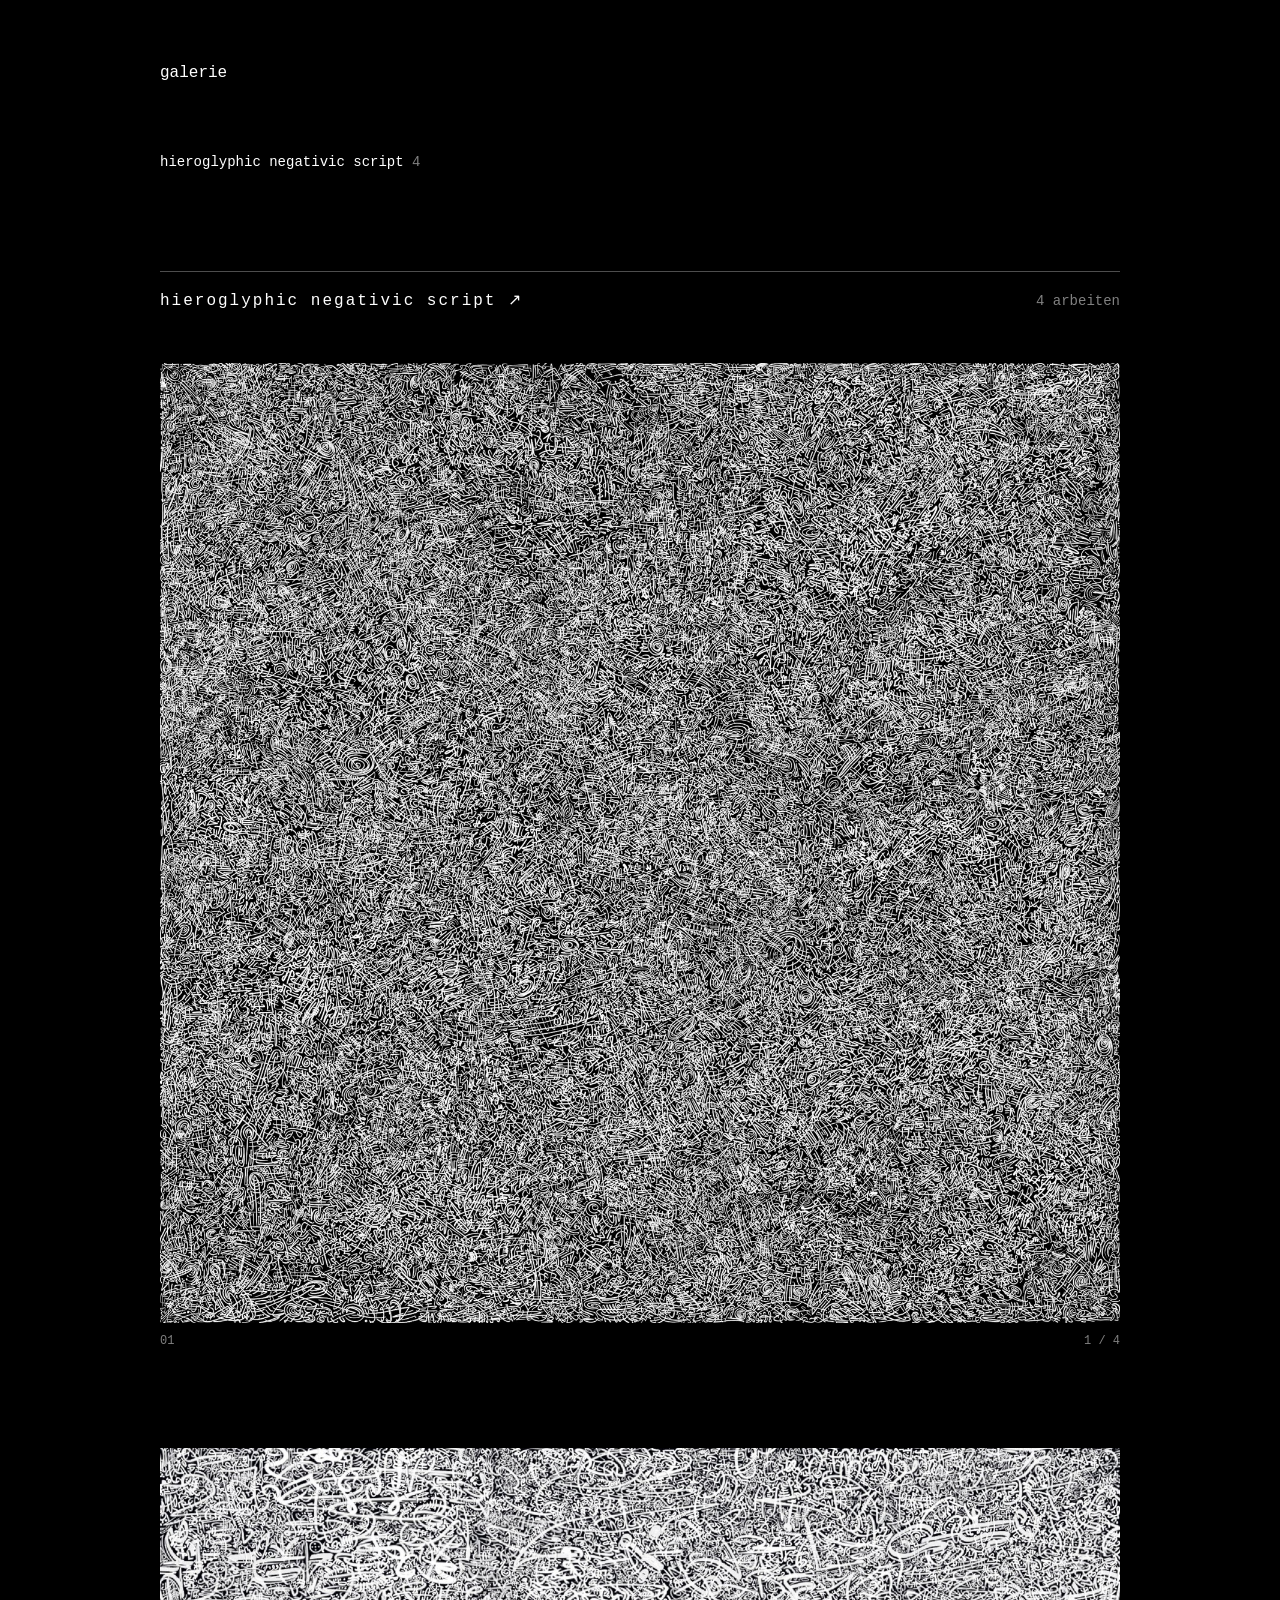
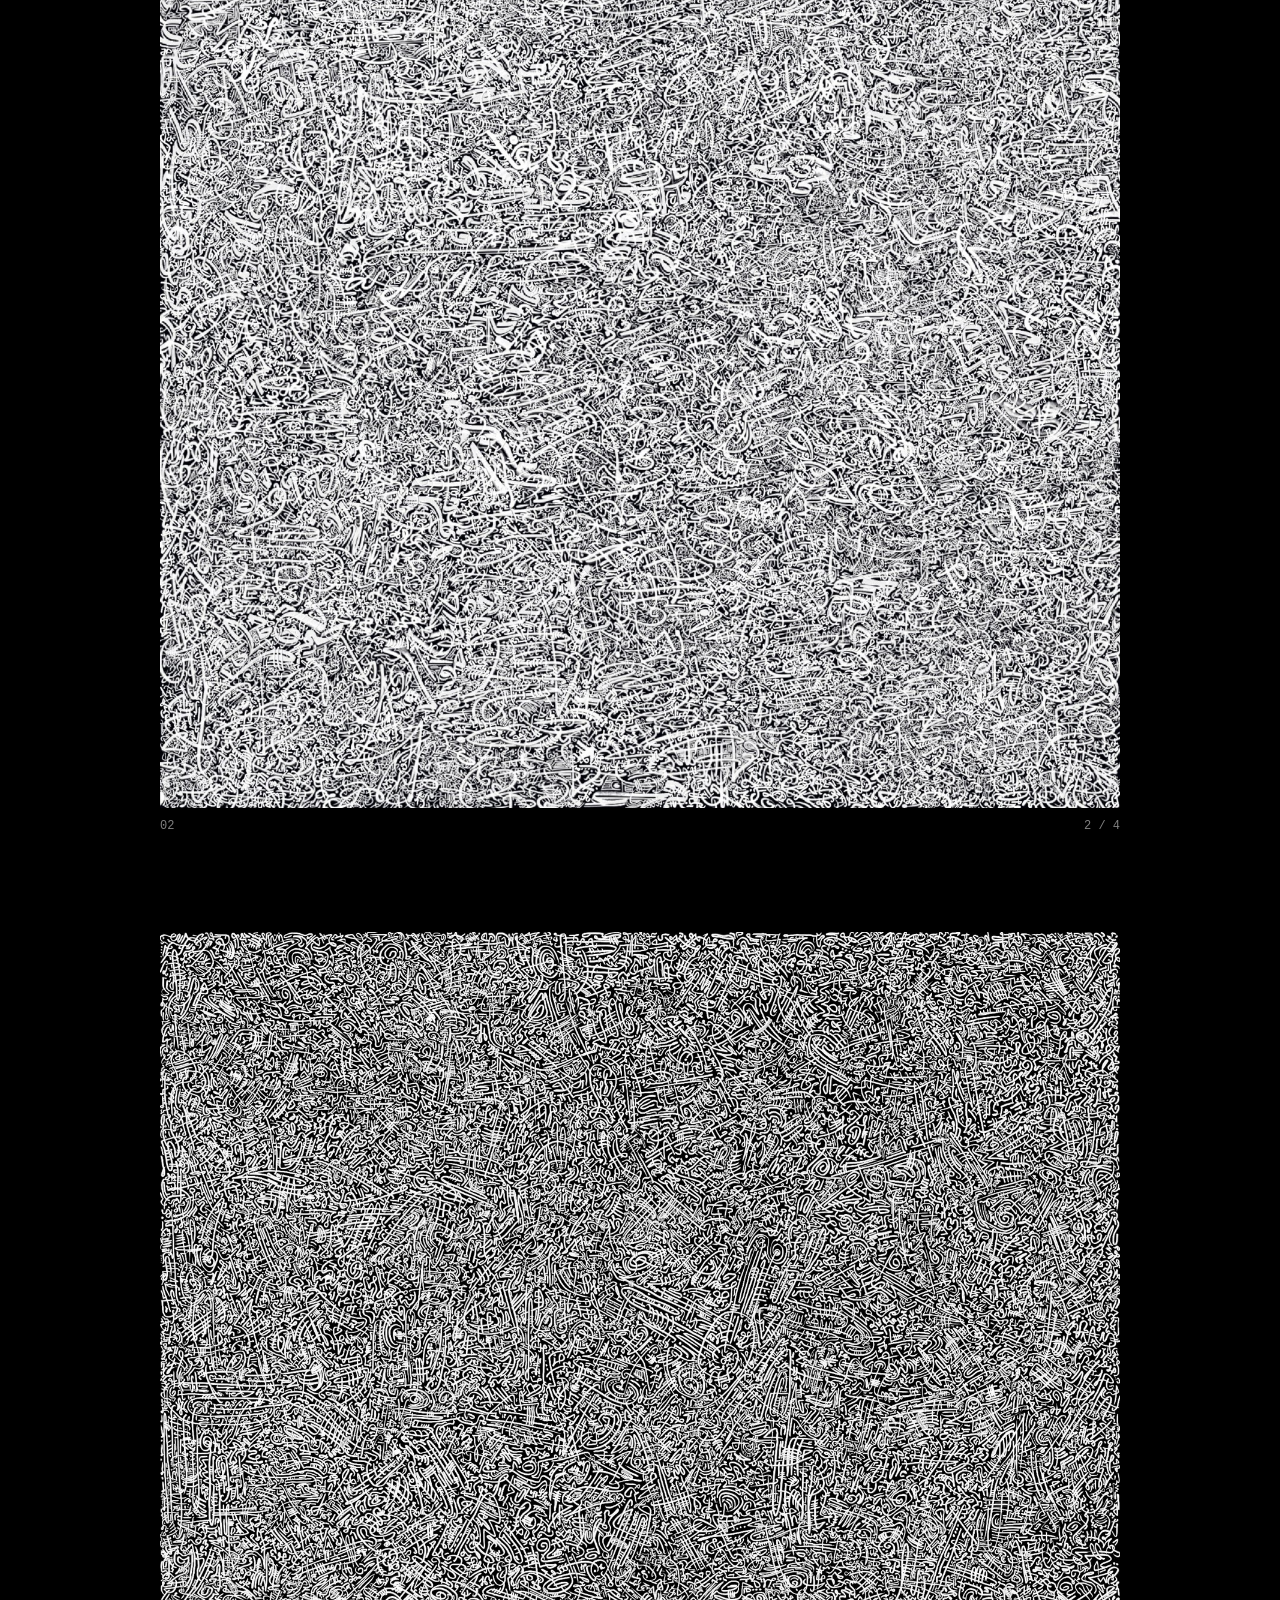
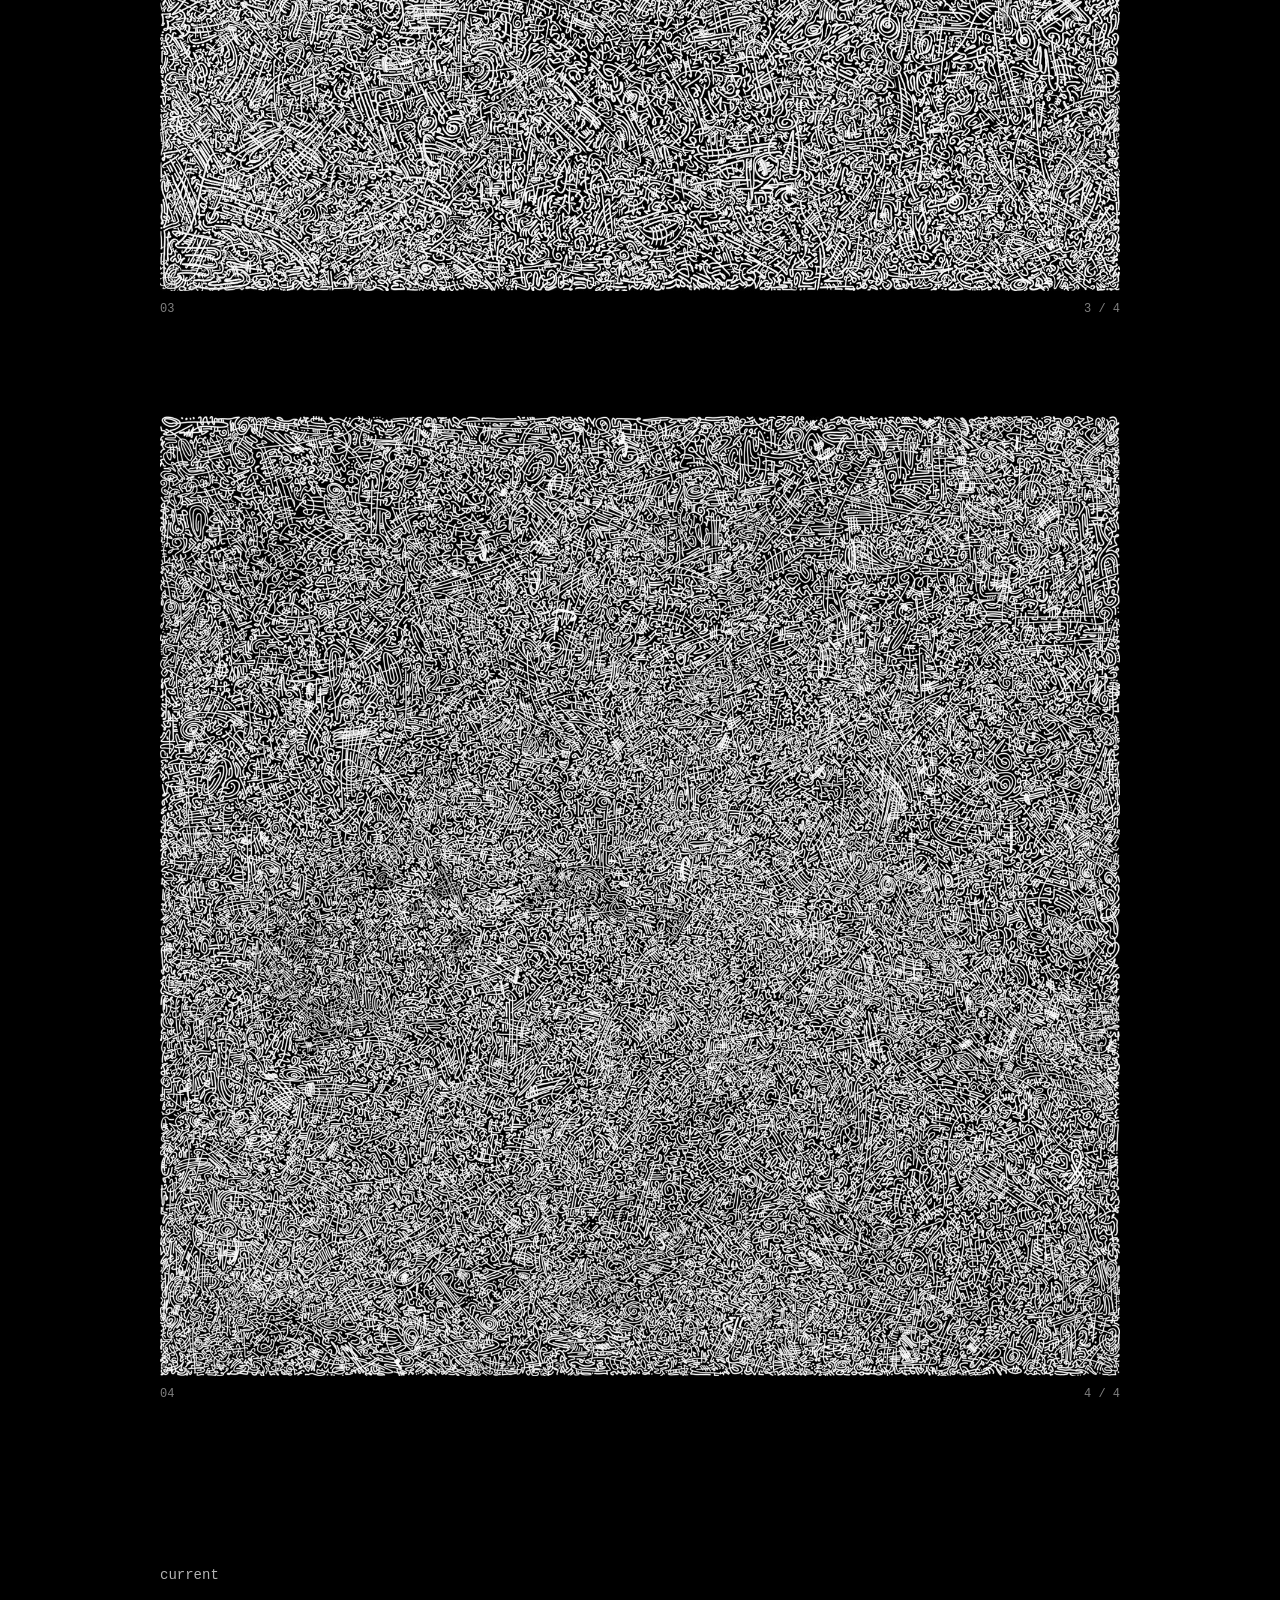
==== commit 4ba0706b: "Galerie: Serie hieroglyphic negativic script mit Link Co-Authored-By: Claude Opus 5.5 <noreply@anthr" ====
--- a/galerie/index.html
+++ b/galerie/index.html
@@ -203,7 +203,7 @@
 
 <script>
 (function () {
-  var MIN = 2, MAX = 9;
+  var STUFEN = [2, 4, 8, 12];
 
   function lupe(werk) {
     var img = werk.querySelector("img");
@@ -213,7 +213,7 @@
     l.appendChild(anzeige);
     werk.appendChild(l);
 
-    var zoom = 4, ziel = { x: 0, y: 0 }, pos = { x: 0, y: 0 };
+    var stufe = 1, zoom = STUFEN[stufe], ziel = { x: 0, y: 0 }, pos = { x: 0, y: 0 };
     var laeuft = false, sichtbar = false, geladen = false;
 
     function hochaufloesend() {
@@ -262,7 +262,8 @@
     werk.addEventListener("wheel", function (e) {
       if (!sichtbar) return;
       e.preventDefault();
-      zoom = Math.max(MIN, Math.min(MAX, zoom + (e.deltaY < 0 ? 1 : -1)));
+      stufe = Math.max(0, Math.min(STUFEN.length - 1, stufe + (e.deltaY < 0 ? 1 : -1)));
+      zoom = STUFEN[stufe];
       if (!laeuft) { laeuft = true; requestAnimationFrame(zeichnen); }
     }, { passive: false });
 
@@ -298,7 +299,16 @@
         var kopf = document.createElement("div");
         kopf.className = "serie-kopf";
         var h = document.createElement("h2");
-        h.textContent = s.titel;
+        if (s.link) {
+          var hl = document.createElement("a");
+          hl.href = s.link;
+          hl.target = "_blank";
+          hl.rel = "noopener";
+          hl.textContent = s.titel + " ↗";
+          h.appendChild(hl);
+        } else {
+          h.textContent = s.titel;
+        }
         var meta = document.createElement("span");
         meta.className = "meta";
         meta.textContent = [s.jahr, s.werke.length + " arbeiten"].filter(Boolean).join(" · ");
